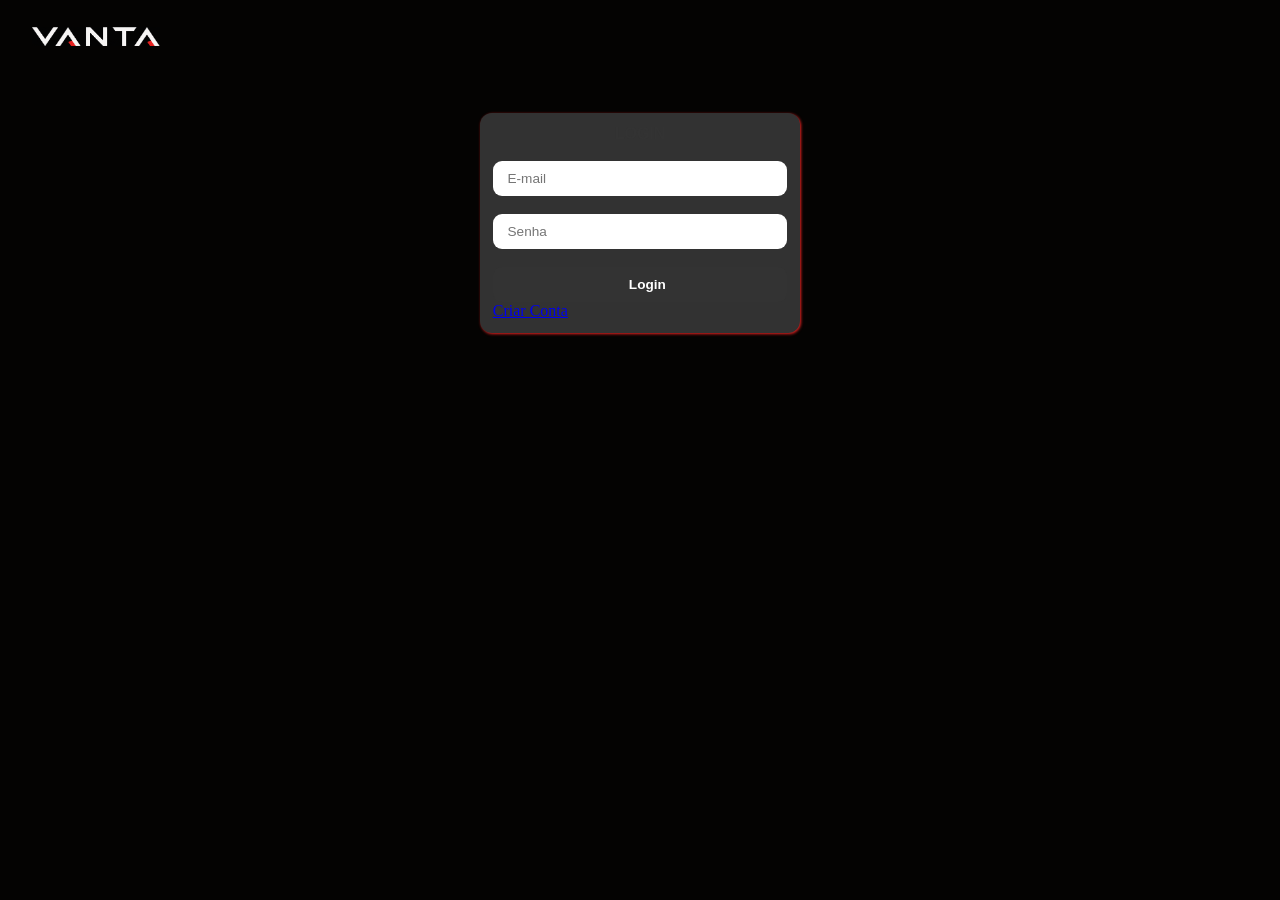
==== index.html @ ddeefd15 "Add files via upload" ====
<!doctype html>
<html lang="pt-br">
  <head>
    <meta charset="UTF-8" />
    <meta name="viewport" content="width=device-width, initial-scale=1.0" />
    <title>Skins</title>
    <link rel="stylesheet" href="./assets/css/index.css" />
    <script src="./assets/js/index.js" defer></script>
  </head>
  <body>
    <main>
      <img src="./assets/img/vanta.png" alt="logotipo">
      <section id="cadastro">
        <form action="#">
          <h2>Cadastro</h2>

          <input
            type="text"
            maxlength="10"
            placeholder="Usuário"
            required
            class="campo"
            name="fusuario"
          />

          <input
            type="email"
            maxlength="70"
            placeholder="E-mail"
            required
            class="campo"
            name="femail"
          />

          <input
            type="password"
            maxlength="12"
            minlength="8"
            placeholder="Senha"
            required
            class="campo"
            name="fsenha"
          />

          <input
            type="password"
            maxlength="12"
            minlength="8"
            placeholder="Confirmar senha"
            required
            class="campo"
            name="fsenha2"
          />

          <button class="campo botao">Cadastrar</button>
          <a href="#" class="alternar">Já tem conta? Entre!</a>
        </form>
      </section>

      <section id="login">
        <form action="#">
          <h2>Login</h2>

          <input
            type="email"
            maxlength="70"
            placeholder="E-mail"
            required
            class="campo"
            name="femail"
          />

          <input
            type="password"
            maxlength="12"
            minlength="8"
            placeholder="Senha"
            required
            class="campo"
            name="fsenha"
          />

          <button class="campo botao">Login</button>
          <a href="#" class="alternar">Criar Conta</a>
        </form>
      </section>
    </main>
  </body>
</html>
---- assets/css/index.css ----
*{
    margin: 0;
    padding: 0;
    box-sizing: border-box;
}
main{
    width: 100%;
    height: 100vh;
    background: #040302;
}
section{
    width: 25%;
    height: auto;
    background: #323232;
    margin-left: 37.5%;
    margin-top: 7vh;
    float: left; /* descolar do main */
    border-radius: 12px;
    box-shadow: 1px 1px 3px #E62221;
    padding: 1%;
}
section h2{
    font-family: Arial, "Helvetica Neue", Helvetica, sans-serif;
    font-size: 1rem;
    text-transform: uppercase;
    text-align: center;
    font-weight: bold;
    color: #333;
}
section input{
    width: 100%;
    height: 35px;
    margin-top: 2vh;
    border: 0;
    border-radius: 9px;
    text-indent: 5%;
    outline: none;
    font-family: Arial, "Helvetica Neue", Helvetica, sans-serif;
    font-size: 0.85rem;
    color: #333;
}
section button{
    width: 100%;
    height: 35px;
    margin-top: 2vh;
    border: 0;
    border-radius: 9px;
    text-indent: 5%;
    outline: none;
    font-family: Arial, "Helvetica Neue", Helvetica, sans-serif;
    font-size: 0.85rem;
    color: #fff;
    background: #333;
    font-weight: bold;
}
img{
    width: 10%;
    height: auto;
    margin-left: 2.5%;
    margin-right: 97.5%;
    margin-top: 3vh;
}
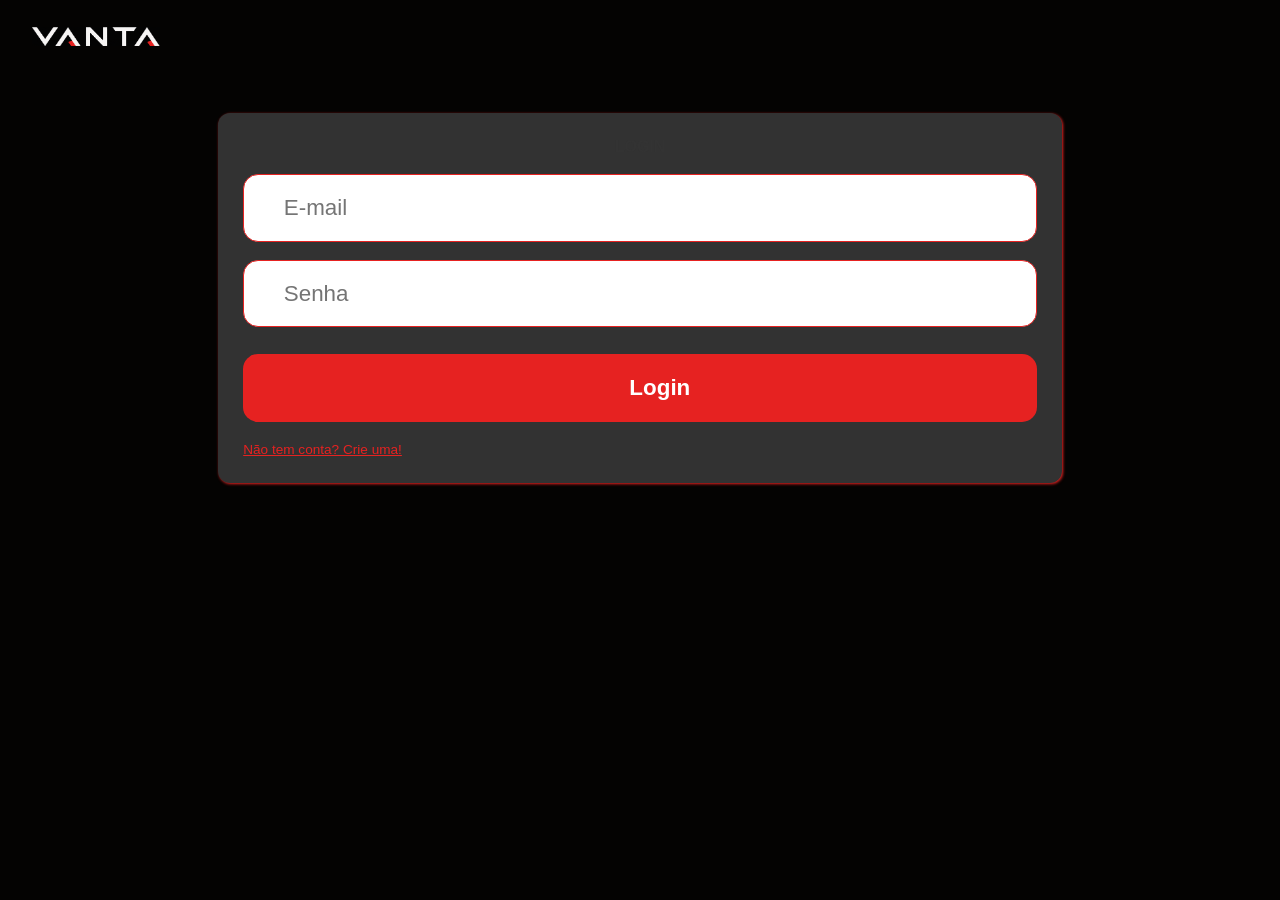
==== commit b335bd39: "Add files via upload" ====
--- a/index.html
+++ b/index.html
@@ -52,13 +52,13 @@
             name="fsenha2"
           />
 
-          <button class="campo botao">Cadastrar</button>
+          <button class="campo-botao">Cadastrar</button>
           <a href="#" class="alternar">Já tem conta? Entre!</a>
         </form>
       </section>
 
       <section id="login">
-        <form action="#">
+        <form action="./home.html">
           <h2>Login</h2>
 
           <input
@@ -80,8 +80,8 @@
             name="fsenha"
           />
 
-          <button class="campo botao">Login</button>
-          <a href="#" class="alternar">Criar Conta</a>
+          <button class="campo-botao">Login</button>
+          <a href="#" class="alternar">Não tem conta? Crie uma!</a>
         </form>
       </section>
     </main>
--- a/assets/css/index.css
+++ b/assets/css/index.css
@@ -1,62 +1,84 @@
-*{
-    margin: 0;
-    padding: 0;
-    box-sizing: border-box;
+* {
+  margin: 0;
+  padding: 0;
+  box-sizing: border-box;
 }
-main{
-    width: 100%;
-    height: 100vh;
-    background: #040302;
+main {
+  width: 100%;
+  height: 100vh;
+  background: #040302;
 }
-section{
-    width: 25%;
-    height: auto;
-    background: #323232;
-    margin-left: 37.5%;
-    margin-top: 7vh;
-    float: left; /* descolar do main */
-    border-radius: 12px;
-    box-shadow: 1px 1px 3px #E62221;
-    padding: 1%;
+section {
+  width: 66%;
+  height: auto;
+  background: #323232;
+  margin-left: 17%;
+  margin-top: 7vh;
+  float: left; /* descolar do main */
+  border-radius: 12px;
+  box-shadow: 1px 1px 3px #e62221;
+  padding: 2%;
 }
-section h2{
-    font-family: Arial, "Helvetica Neue", Helvetica, sans-serif;
-    font-size: 1rem;
-    text-transform: uppercase;
-    text-align: center;
-    font-weight: bold;
-    color: #333;
+section h2 {
+  font-family: Arial, "Helvetica Neue", Helvetica, sans-serif;
+  font-size: 1rem;
+  text-transform: uppercase;
+  text-align: center;
+  font-weight: bold;
+  color: #333;
 }
-section input{
-    width: 100%;
-    height: 35px;
-    margin-top: 2vh;
-    border: 0;
-    border-radius: 9px;
-    text-indent: 5%;
-    outline: none;
-    font-family: Arial, "Helvetica Neue", Helvetica, sans-serif;
-    font-size: 0.85rem;
-    color: #333;
+section input {
+  width: 100%;
+  height: 7.5vh;
+  margin-top: 2vh;
+  border: 0;
+  border-radius: 15px;
+  text-indent: 5%;
+  outline: none;
+  font-family: Arial, "Helvetica Neue", Helvetica, sans-serif;
+  font-size: 1.4rem;
+  color: #333;
+  border: 1px solid #e62221;
 }
-section button{
-    width: 100%;
-    height: 35px;
-    margin-top: 2vh;
-    border: 0;
-    border-radius: 9px;
-    text-indent: 5%;
-    outline: none;
-    font-family: Arial, "Helvetica Neue", Helvetica, sans-serif;
-    font-size: 0.85rem;
-    color: #fff;
-    background: #333;
-    font-weight: bold;
+section button {
+  width: 100%;
+  height: 35px;
+  margin-top: 2vh;
+  border: 0;
+  border-radius: 9px;
+  text-indent: 5%;
+  outline: none;
+  font-family: Arial, "Helvetica Neue", Helvetica, sans-serif;
+  font-size: 1.6rem;
+  color: #fff;
+  background: #333;
+  font-weight: bold;
 }
-img{
-    width: 10%;
-    height: auto;
-    margin-left: 2.5%;
-    margin-right: 97.5%;
-    margin-top: 3vh;
-}+a {
+  color: #e62221;
+  font-family: Arial, "Helvetica Neue", Helvetica, sans-serif;
+  font-size: 0.85rem;
+  text-decoration: underline;
+}
+img {
+  width: 10%;
+  height: auto;
+  margin-left: 2.5%;
+  margin-right: 97.5%;
+  margin-top: 3vh;
+}
+.campo-botao {
+  width: 100%;
+  height: 7.5vh;
+  margin-top: 3vh;
+  border: 0;
+  border-radius: 15px;
+  text-indent: 5%;
+  outline: none;
+  font-family: Arial, "Helvetica Neue", Helvetica, sans-serif;
+  font-size: 1.4rem;
+  color: #fff;
+  background: #e62221;
+  font-weight: bold;
+  margin-bottom: 2vh;
+}
